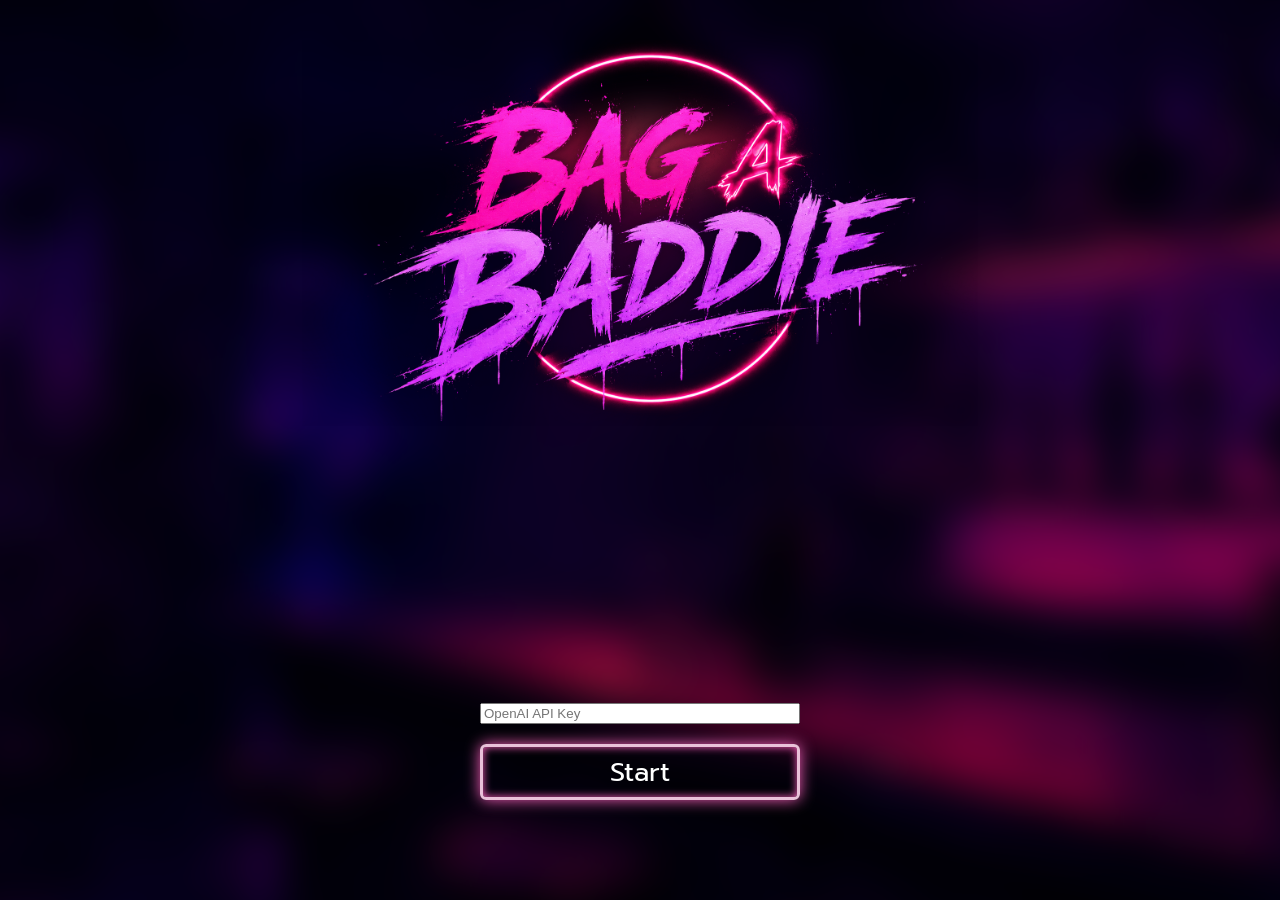
==== index.html @ a1d1e775 "fix" ====
<head>
    <link rel="stylesheet" href="css/config.css">
    <link rel="stylesheet" href="css/base.css">
    <link rel="stylesheet" href="css/pages.css">

    <link rel="stylesheet" href="css/home.css">

    <link rel="stylesheet" href="css/game.css">
    <link rel="stylesheet" href="css/girl.css">

    <link rel="stylesheet" href="css/convo.css">

    <style>
    @import url('https://fonts.googleapis.com/css2?family=Noto+Sans:ital,wght@0,100..900;1,100..900&family=Prompt:ital,wght@0,100;0,200;0,300;0,400;0,500;0,600;0,700;0,800;0,900;1,100;1,200;1,300;1,400;1,500;1,600;1,700;1,800;1,900&family=Ubuntu:ital,wght@0,300;0,400;0,500;0,700;1,300;1,400;1,500;1,700&display=swap');
    </style>

    <script type="module">
        import OpenAI from "https://esm.sh/openai"

        const oai = new OpenAI({ apiKey: OPENAI_KEY, dangerouslyAllowBrowser: true })
        window.openai = oai
    </script>
    <script src="js/secrets.js"></script>
    <script src="js/character_data.js"></script>
    <script src="js/tools_data.js"></script>
    <script src="js/prompt.js"></script>
</head>
<body>
    <section class="page hidden" id="game">
        <div class="hidden" id="girl-selection">
            <img class="bg" src="assets/bars/bar-1.png">
        </div>
        <div class="bar hidden" id="bar-1">
            <img class="bg" src="assets/bars/bar-1.png">
            <div class="girl">
                <img class="avatar" id="avatar" src="">
            </div>
            <audio class="music" src="assets/music/bar-1.wav" loop></audio>
        </div>
        <div class="bar hidden" id="bar-2">
            <audio class="music" src="assets/music/bar-1.wav" loop></audio>
        </div>
        <div class="bar hidden" id="bar-3">
            <audio class="music" src="assets/music/bar-1.wav" loop></audio>
        </div>

        <div id="convo">
            <form id="user-input">
                <input type="text">
                <button type="submit">></button>
            </form>
            <div id="ai-response">
                <span></span>
            </div>
        </div>
        <script src="js/convo.js"></script>
        

        <script src="js/bars.js"></script>
    </section>
    <section class="page hidden" id="end"></section>
    <section class="page" id="home">
        <img class="bg" src="assets/home-background.png">
        <h1>
            <img src="assets/logo.png" alt="Bag A Baddie">
        </h1>
        <div id="menus">
            <input type="text" id="openai-key" placeholder="OpenAI API Key">
            <script>
                (()=>{
                    const openai_input = document.querySelector('#openai-key')
                    openai_input.addEventListener('change', ()=>{
                        OPENAI_KEY = this.value;
                        window.localStorage.setItem('openai', OPENAI_KEY)
                    })
                    openai_input.value = window.localStorage.getItem('openai')
                })()
            </script>
            <a id="start-btn" onclick="switchPage('game');loadBar(1)">Start</a>
        </div>
    </section>

    <script src="js/pages.js"></script>
</body>
---- css/base.css ----
html, body {
    box-sizing: border-box;
    margin: 0;
    position: relative;
    font-family: "Prompt", sans-serif;

    background-color: black;
}
---- css/pages.css ----
.page {
    position: fixed;
    inset: 0;
    opacity: 1;
    pointer-events: all;
    
    transition: opacity .3s ease-in-out, transform .4s ease-in-out;
    transform: translateY(0);
    will-change: transform;
}
.page.hidden {
    transform: translateY(100%);
    opacity: 0;
    pointer-events: none;
}
---- css/home.css ----
#home .bg {
    position: absolute;
    width: 100%;
    height: 100%;
    object-fit: cover;
    transform: scale(1.3);
    filter: blur(15px) brightness(.6);
}

#home h1 {
    position: absolute;
    left: 50%;
    top: 20px;
    transform: translate(-50%);
    width: 75vh;
}

#home h1 img {
    width: 100%;
}

#home #menus {
    position: absolute;
    left: 50%;
    bottom: 100px;
    transform: translate(-50%);
    width: 25vw;
    height: fit-content;

    display: flex;
    justify-content: center;
    flex-direction: column;
    gap: 20px;
}
#home #menus #start-btn {
    box-sizing: border-box;
    display: block;
    position: relative;
    width: 100%;

    padding: 5px 10px 5px 10px;

    text-align: center;
    font-size: 3vh;
    color: white;
    border: 3px solid #e9c1d9;
    border-radius: 6px;
    box-shadow: inset 0px 0px 8px #f85eba,
                0px 0px 15px #f85eba;

    cursor: pointer;

    transition: transform .3s ease-out;
}
#home #menus #start-btn:hover {
    transform: scale(1.03);
}
---- css/game.css ----
#girl-selection,
.bar {
    position: absolute;
    inset: 0;
}

#girl-selection .bg,
.bar .bg {
    position: absolute;
    width: 100%;
    height: 100%;
    object-fit: cover;
    animation: beat 0.2439s linear infinite alternate; /* 0.4878s because song is 123bpm - 60 / 123 = 0.4878 */
}

@keyframes beat {
    0% {
        transform: scale(1);
        filter: brightness(.8) blur(0px);
    }
    40% {
        transform: scale(1);
    }
    70% {
        filter: brightness(.8) blur(0px);
    }
    100% {
        transform: scale(1.005);
        filter: brightness(1.1) blur(1px);
    }
}
---- css/girl.css ----
.girl {
    position: absolute;
    width: 75vh;
    bottom: 0;
    left: 10vw;
    animation: breath 2s ease-in-out infinite alternate;
}

.girl .avatar {
    width: 100%;
}

@keyframes breath {
    from {
        transform: translateY(0px);
    }
    to {
        transform: translateY(7px);
    }
}
---- css/convo.css ----
#user-input {
    position: absolute;
    bottom: 25px;
    left: 50%;
    transform: translate(-50%);

    width: 80vw;
    height: 50px;
    
    background: linear-gradient(45deg, #1a571f6c 0%, #55065366 100%);
    backdrop-filter: blur(10px);

    border: 3px solid #e9c1d9;
    border-radius: 6px;
    box-shadow: inset 0px 0px 8px #f85eba,
                0px 0px 15px #f85eba;

    display: grid;
    grid-template-columns: auto 4rem;
}

#user-input input {
    all:unset;

    position: relative;
    height: 100%;

    padding-left: 15px;
    font-size: 1.4rem;

    color: white;
}

#user-input button {
    all:unset;

    font-family: "Prompt", sans-serif;
    user-select: none; 

    position: relative;
    height: 100%;
    text-align: center;
    align-content: center;

    font-size: 2rem;
    cursor: pointer;
    
    color: white;
    box-sizing: border-box;
    border-radius: 6px;
    box-shadow: inset 0px 0px 8px #f85eba,
                0px 0px 15px #f85eba;
}

#ai-response span {
    overflow: hidden;
    height: fit-content;
    color: white;
    z-index: 999;
    position: absolute;
    top: 30%;
    left: 40%;
    width: 40vw;
    font-size: 1.4rem;
}
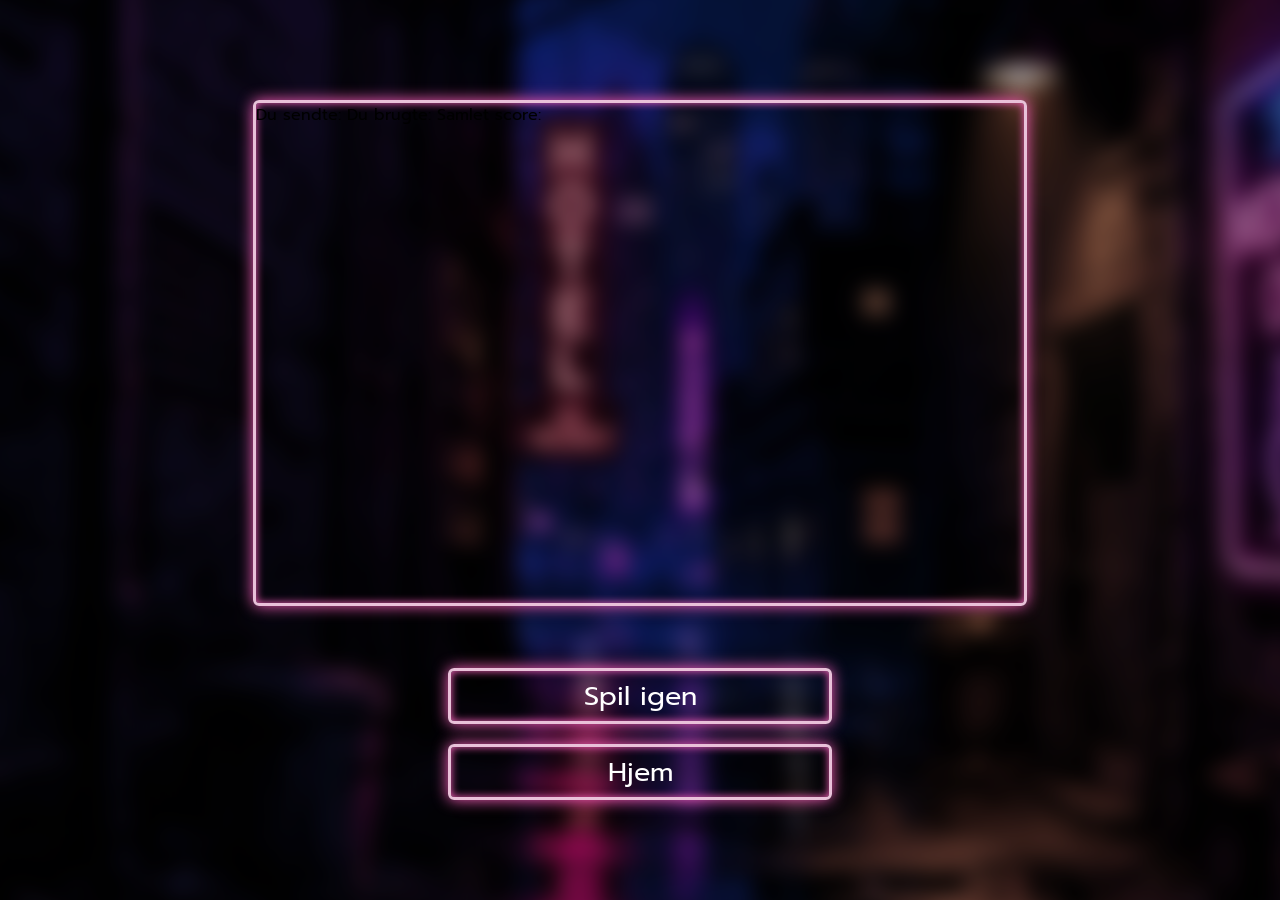
==== commit a180144d: "stuff" ====
--- a/index.html
+++ b/index.html
@@ -5,8 +5,11 @@
 
     <link rel="stylesheet" href="css/home.css">
 
+    <link rel="stylesheet" href="css/end.css">
+
     <link rel="stylesheet" href="css/game.css">
     <link rel="stylesheet" href="css/girl.css">
+    <link rel="stylesheet" href="css/girl-selection.css">
 
     <link rel="stylesheet" href="css/convo.css">
 
@@ -20,27 +23,26 @@
         const oai = new OpenAI({ apiKey: OPENAI_KEY, dangerouslyAllowBrowser: true })
         window.openai = oai
     </script>
+    <script type="module" src="db.js"></script>
+
     <script src="js/secrets.js"></script>
     <script src="js/character_data.js"></script>
     <script src="js/tools_data.js"></script>
+    <script src="js/girl_options_data.js"></script>
+    <script src="js/base.js"></script>
     <script src="js/prompt.js"></script>
+    <script src="js/game.js"></script>
 </head>
 <body>
     <section class="page hidden" id="game">
-        <div class="hidden" id="girl-selection">
-            <img class="bg" src="assets/bars/bar-1.png">
-        </div>
         <div class="bar hidden" id="bar-1">
             <img class="bg" src="assets/bars/bar-1.png">
+            <div id="girl-selection">
+                <h2 data-text="Hvem vil du score?">Hvem vil du score?</h2>
+            </div>
             <div class="girl">
-                <img class="avatar" id="avatar" src="">
+                <img class="avatar" src="">
             </div>
-            <audio class="music" src="assets/music/bar-1.wav" loop></audio>
-        </div>
-        <div class="bar hidden" id="bar-2">
-            <audio class="music" src="assets/music/bar-1.wav" loop></audio>
-        </div>
-        <div class="bar hidden" id="bar-3">
             <audio class="music" src="assets/music/bar-1.wav" loop></audio>
         </div>
 
@@ -58,8 +60,31 @@
 
         <script src="js/bars.js"></script>
     </section>
-    <section class="page hidden" id="end"></section>
-    <section class="page" id="home">
+    <section class="page" id="end">
+        <img class="bg" src="assets/end-background.png">
+        <h2>Du blev <span id="result">...</span></h2>
+        <div id="stats">
+            <span class="stat">Du sendte: <span></span></span>
+            <span class="stat">Du brugte: <span></span></span>
+            <span id="score" class="stat">Samlet score: <span></span></span>
+        </div>
+        <div id="nav-btns">
+            <a onclick="startGame()">Spil igen</a>
+            <a onclick="switchPage('home')">Hjem</a>
+        </div>
+        <audio class="music" src="assets/music/home.wav" loop></audio>
+        <script>
+            (()=>{
+                const script = document.currentScript
+                document.addEventListener('click', () => {
+                    const audio = script.previousElementSibling;
+                    audio.volume = 0.4;
+                    audio.play();
+                }, { once: true })
+            })()
+        </script>
+    </section>
+    <section class="page hidden" id="home">
         <img class="bg" src="assets/home-background.png">
         <h1>
             <img src="assets/logo.png" alt="Bag A Baddie">
@@ -76,8 +101,30 @@
                     openai_input.value = window.localStorage.getItem('openai')
                 })()
             </script>
-            <a id="start-btn" onclick="switchPage('game');loadBar(1)">Start</a>
+            <input type="text" id="name" placeholder="Dit navn">
+            <script>
+                (()=>{
+                    const name = document.querySelector('#name')
+                    name.addEventListener('change', ()=>{
+                        NAME = this.value;
+                        window.localStorage.setItem('name', NAME)
+                    })
+                    name.value = window.localStorage.getItem('name')
+                })()
+            </script>
+            <a id="start-btn" onclick="startGame()">Start</a>
         </div>
+        <audio class="music" src="assets/music/home.wav" loop></audio>
+        <script>
+            (()=>{
+                const script = document.currentScript
+                document.addEventListener('click', () => {
+                    const audio = script.previousElementSibling;
+                    audio.volume = 0.4;
+                    audio.play();
+                }, { once: true })
+            })()
+        </script>
     </section>
 
     <script src="js/pages.js"></script>
--- a/css/base.css
+++ b/css/base.css
@@ -5,4 +5,11 @@
     font-family: "Prompt", sans-serif;
 
     background-color: black;
+
+    overscroll-behavior-x: none;
+}
+
+* {
+    user-select: none;
+    -webkit-user-drag: none;
 }
--- a/css/home.css
+++ b/css/home.css
@@ -17,6 +17,33 @@
 
 #home h1 img {
     width: 100%;
+    animation:  logo-move 3s ease-in-out alternate infinite,
+                logo-rotate 4s ease-in-out alternate infinite,
+                logo-scale 2s ease-in-out alternate infinite;
+}
+@keyframes logo-move {
+    from {
+        translate: 0 4px;
+    }
+    to {
+        translate: 0 -4px;
+    }
+}
+@keyframes logo-rotate {
+    from {
+        rotate: 2deg;
+    }
+    to {
+        rotate: -2deg;
+    }
+}
+@keyframes logo-scale {
+    from {
+        scale: .98;
+    }
+    to {
+        scale: 1.02;
+    }
 }
 
 #home #menus {
--- a/css/end.css
+++ b/css/end.css
@@ -0,0 +1,58 @@
+#end .bg {
+    position: absolute;
+    width: 100%;
+    height: 100%;
+    object-fit: cover;
+    transform: scale(1.3);
+    filter: blur(8px) brightness(.6);
+}
+
+#end #stats {
+    position: absolute;
+    top: 100px;
+    left: 50%;
+    transform: translateX(-50%);
+    width: 60vw;
+    height: calc(100vh - 100px - 200px - 100px);
+
+    border: 3px solid #e9c1d9;
+    border-radius: 6px;
+    box-shadow: inset 0px 0px 8px #f85eba,
+                0px 0px 15px #f85eba;
+}
+
+#end #nav-btns {
+    position: absolute;
+    bottom: 100px;
+    left: 50%;
+    transform: translateX(-50%);
+    width: 30vw;
+
+    display: flex;
+    align-items: center;
+    flex-direction: column;
+    gap: 20px;
+}
+#end #nav-btns a {
+    box-sizing: border-box;
+    display: block;
+    position: relative;
+    width: 100%;
+
+    padding: 5px 10px 5px 10px;
+
+    text-align: center;
+    font-size: 3vh;
+    color: white;
+    border: 3px solid #e9c1d9;
+    border-radius: 6px;
+    box-shadow: inset 0px 0px 8px #f85eba,
+                0px 0px 15px #f85eba;
+
+    cursor: pointer;
+
+    transition: transform .3s ease-out;
+}
+#end #nav-btns a:hover {
+    transform: scale(1.03);
+}
--- a/css/game.css
+++ b/css/game.css
@@ -1,10 +1,8 @@
-#girl-selection,
 .bar {
     position: absolute;
     inset: 0;
 }
 
-#girl-selection .bg,
 .bar .bg {
     position: absolute;
     width: 100%;
--- a/css/girl.css
+++ b/css/girl.css
@@ -1,4 +1,4 @@
-.girl {
+.bar > .girl {
     position: absolute;
     width: 75vh;
     bottom: 0;
@@ -6,7 +6,7 @@
     animation: breath 2s ease-in-out infinite alternate;
 }
 
-.girl .avatar {
+.bar > .girl .avatar {
     width: 100%;
 }
 
@@ -17,4 +17,14 @@
     to {
         transform: translateY(7px);
     }
+}
+
+.bar > .girl {
+    opacity: 0;
+    pointer-events: none;
+    transition: opacity .2s ease-out .4s;
+}
+#game:has(.bar.girl-selected:not(.hidden)) .bar > .girl {
+    opacity: 1;
+    pointer-events: all;
 }
--- a/css/girl-selection.css
+++ b/css/girl-selection.css
@@ -0,0 +1,70 @@
+#girl-selection > .girl {
+    position: absolute;
+    width: 50vh;
+    bottom: 0;
+    filter: brightness(.8);
+    transition: filter .3s ease-out, scale .2s ease-out;
+}
+#girl-selection > .girl:hover {
+    filter: brightness(1.2);
+    scale: 1.1;
+}
+#girl-selection > .girl .avatar {
+    width: 100%;
+}
+
+#girl-selection #girl-1 {
+    left: 10vw;
+    transform-origin: center;
+}
+#girl-selection #girl-2 {
+    left: 50vw;
+    transform: translateX(-50%);
+    transform-origin: left;
+}
+#girl-selection #girl-3 {
+    right: 10vw;
+    transform-origin: center;
+}
+
+#girl-selection {
+    opacity: 1;
+    pointer-events: all;
+    transition: opacity .3s ease-out;
+}
+#game:has(.bar.girl-selected:not(.hidden)) #girl-selection {
+    opacity: 0;
+    pointer-events: none;
+}
+
+#girl-selection h2 {
+    position: absolute;
+    top: 40px;
+    left: 50%;
+    color: rgba(255, 255, 255, 0);
+    transform: translateX(-50%);
+
+    text-align: center;
+
+    font-size: 8vh;
+    letter-spacing: 1px;
+    -webkit-text-stroke: 1.5px #e9c1d9;
+}
+#girl-selection h2::before {
+    content:attr(data-text);
+    position: absolute;
+    inset: 0;
+
+    -webkit-text-stroke: 1.8px #f85eba;
+    filter: blur(1.5px);
+    z-index: -1;
+}
+#girl-selection h2::after {
+    content:attr(data-text);
+    position: absolute;
+    inset: 0;
+
+    -webkit-text-stroke: 2px #f85eba;
+    filter: blur(4px);
+    z-index: -1;
+}
--- a/css/convo.css
+++ b/css/convo.css
@@ -62,4 +62,14 @@
     left: 40%;
     width: 40vw;
     font-size: 1.4rem;
+}
+
+#convo {
+    opacity: 0;
+    pointer-events: none;
+    transition: opacity .2s ease-out .4s;
+}
+#game:has(.bar.girl-selected:not(.hidden)) #convo {
+    opacity: 1;
+    pointer-events: all;
 }
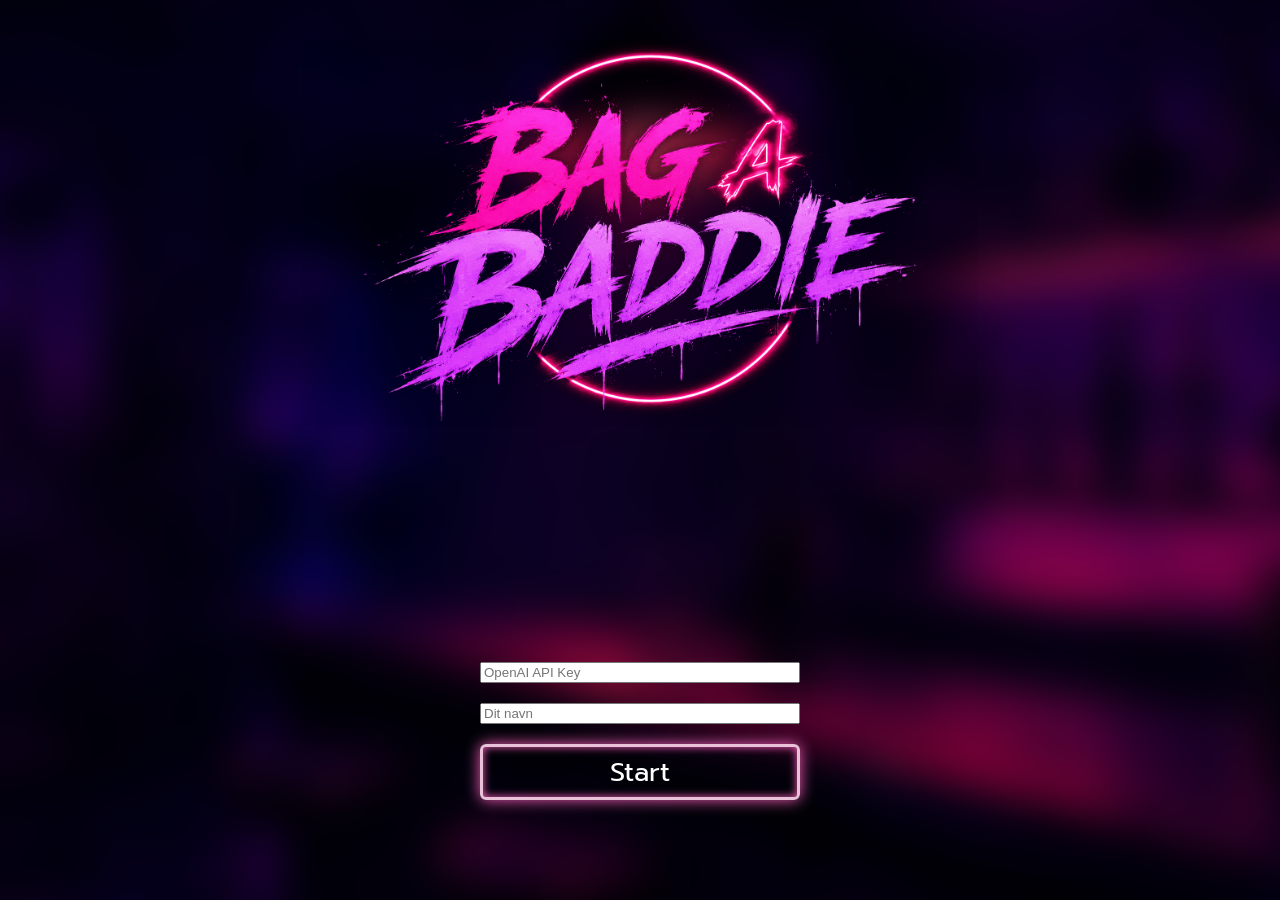
==== commit c4629be9: "db implementation 1.0" ====
--- a/index.html
+++ b/index.html
@@ -20,10 +20,55 @@
     <script type="module">
         import OpenAI from "https://esm.sh/openai"
 
-        const oai = new OpenAI({ apiKey: OPENAI_KEY, dangerouslyAllowBrowser: true })
-        window.openai = oai
+        function initOpenAI(key) {
+            const oai = new OpenAI({ apiKey: key, dangerouslyAllowBrowser: true })
+            window.openai = oai
+        }
+        window.initOpenAI = initOpenAI
     </script>
-    <script type="module" src="db.js"></script>
+    <script type="module">
+        import { initializeApp } from "https://www.gstatic.com/firebasejs/10.12.0/firebase-app.js"
+        import { getFirestore, collection, addDoc, getDocs, query, orderBy, limit }
+            from "https://www.gstatic.com/firebasejs/10.12.0/firebase-firestore.js"
+
+        const firebaseConfig = {
+        apiKey: "AIzaSyCmjvm1duQeqh9G-P5BqQR8ev-W00J4Yjs",
+        authDomain: "bag-a-baddie.firebaseapp.com",
+        projectId: "bag-a-baddie",
+        storageBucket: "bag-a-baddie.firebasestorage.app",
+        messagingSenderId: "230030096772",
+        appId: "1:230030096772:web:84f2ae6ee2347cdae005d1"
+        }
+
+        const app = initializeApp(firebaseConfig)
+
+
+
+        const db = getFirestore(app)
+
+        async function submitScore(name, score, time, messages) {
+            await addDoc(collection(db, "highscores"), {
+                name: name,
+                score: score,
+                time: time,
+                messages: messages,
+                timestamp: Date.now()
+            })
+        }
+
+        async function getHighscores() {
+            const q = query(
+                collection(db, "highscores"),
+                orderBy("score", "desc"),
+                limit(10)
+            )
+            const snapshot = await getDocs(q)
+            return snapshot.docs.map(doc => doc.data())
+        }
+
+        window.submitScore = submitScore
+        window.getHighscores = getHighscores
+    </script>
 
     <script src="js/secrets.js"></script>
     <script src="js/character_data.js"></script>
@@ -32,11 +77,16 @@
     <script src="js/base.js"></script>
     <script src="js/prompt.js"></script>
     <script src="js/game.js"></script>
+    <script src="js/end.js"></script>
+    <script src="js/home.js"></script>
 </head>
 <body>
-    <section class="page hidden" id="game">
+    <section class="page hidden" id="game" data-init-script="initGame">
         <div class="bar hidden" id="bar-1">
             <img class="bg" src="assets/bars/bar-1.png">
+
+            <span id="timer"></span>
+
             <div id="girl-selection">
                 <h2 data-text="Hvem vil du score?">Hvem vil du score?</h2>
             </div>
@@ -60,7 +110,7 @@
 
         <script src="js/bars.js"></script>
     </section>
-    <section class="page" id="end">
+    <section class="page hidden" id="end" data-init-script="initEnd">
         <img class="bg" src="assets/end-background.png">
         <h2>Du blev <span id="result">...</span></h2>
         <div id="stats">
@@ -69,7 +119,7 @@
             <span id="score" class="stat">Samlet score: <span></span></span>
         </div>
         <div id="nav-btns">
-            <a onclick="startGame()">Spil igen</a>
+            <a onclick="switchPage('game')">Spil igen</a>
             <a onclick="switchPage('home')">Hjem</a>
         </div>
         <audio class="music" src="assets/music/home.wav" loop></audio>
@@ -84,7 +134,7 @@
             })()
         </script>
     </section>
-    <section class="page hidden" id="home">
+    <section class="page" id="home" data-init-script="initHome">
         <img class="bg" src="assets/home-background.png">
         <h1>
             <img src="assets/logo.png" alt="Bag A Baddie">
@@ -95,10 +145,17 @@
                 (()=>{
                     const openai_input = document.querySelector('#openai-key')
                     openai_input.addEventListener('change', ()=>{
-                        OPENAI_KEY = this.value;
+                        OPENAI_KEY = openai_input.value;
                         window.localStorage.setItem('openai', OPENAI_KEY)
+                        window.initOpenAI(OPENAI_KEY)
                     })
-                    openai_input.value = window.localStorage.getItem('openai')
+
+                    window.addEventListener('load', () => {
+                        openai_input.value = window.localStorage.getItem('openai') || ''
+                        if (openai_input.value && window.initOpenAI) {
+                            window.initOpenAI(openai_input.value)
+                        }
+                    })
                 })()
             </script>
             <input type="text" id="name" placeholder="Dit navn">
@@ -112,7 +169,20 @@
                     name.value = window.localStorage.getItem('name')
                 })()
             </script>
-            <a id="start-btn" onclick="startGame()">Start</a>
+            <a id="start-btn" onclick="switchPage('game')">Start</a>
+        </div>
+        <div id="highscores">
+            <table>
+                <thead>
+                    <tr>
+                        <th>Navn</th>
+                        <th>Tid</th>
+                        <th>Beskeder</th>
+                        <th>Score</th>
+                    </tr>
+                </thead>
+                <tbody></tbody>
+            </table>
         </div>
         <audio class="music" src="assets/music/home.wav" loop></audio>
         <script>
--- a/css/game.css
+++ b/css/game.css
@@ -26,4 +26,12 @@
         transform: scale(1.005);
         filter: brightness(1.1) blur(1px);
     }
+}
+
+#timer {
+    position: absolute;
+    right: 20px;
+    top: 10px;
+    font-size: 1.7rem;
+    color: white;
 }
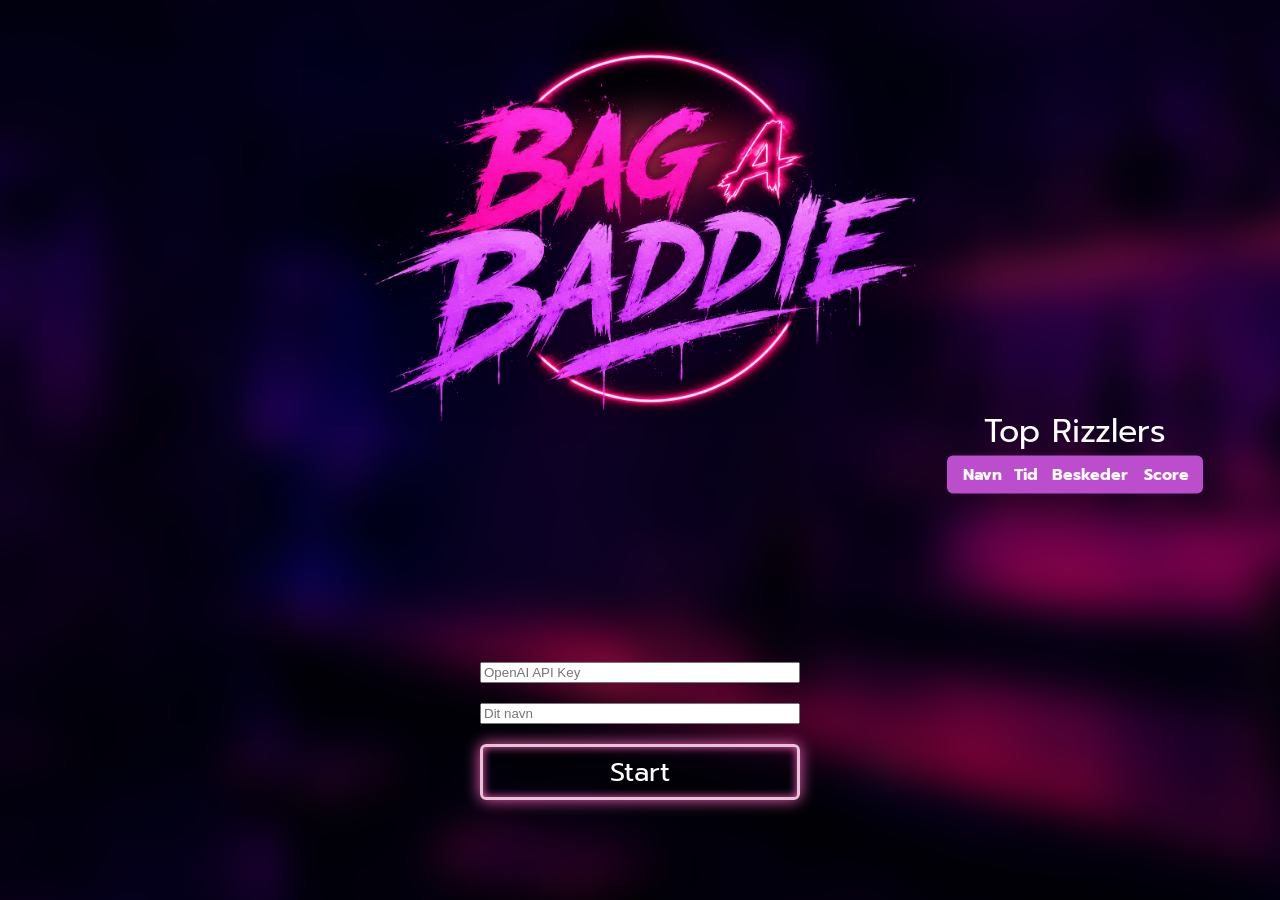
==== commit eb46e0ec: "done" ====
--- a/index.html
+++ b/index.html
@@ -59,7 +59,7 @@
         async function getHighscores() {
             const q = query(
                 collection(db, "highscores"),
-                orderBy("score", "desc"),
+                orderBy("score", "asc"),
                 limit(10)
             )
             const snapshot = await getDocs(q)
@@ -70,7 +70,6 @@
         window.getHighscores = getHighscores
     </script>
 
-    <script src="js/secrets.js"></script>
     <script src="js/character_data.js"></script>
     <script src="js/tools_data.js"></script>
     <script src="js/girl_options_data.js"></script>
@@ -85,7 +84,7 @@
         <div class="bar hidden" id="bar-1">
             <img class="bg" src="assets/bars/bar-1.png">
 
-            <span id="timer"></span>
+            <span id="timer-container"><span id="timer">0</span> sek</span>
 
             <div id="girl-selection">
                 <h2 data-text="Hvem vil du score?">Hvem vil du score?</h2>
@@ -112,11 +111,11 @@
     </section>
     <section class="page hidden" id="end" data-init-script="initEnd">
         <img class="bg" src="assets/end-background.png">
-        <h2>Du blev <span id="result">...</span></h2>
+        <h2 id="result"></h2>
         <div id="stats">
-            <span class="stat">Du sendte: <span></span></span>
-            <span class="stat">Du brugte: <span></span></span>
-            <span id="score" class="stat">Samlet score: <span></span></span>
+            <span class="stat">Du sendte: <span id="messages"></span> beskeder</span>
+            <span class="stat">Du brugte: <span id="time"></span> sek</span>
+            <span id="score" class="stat">Samlet score: <span id="final-score"></span></span>
         </div>
         <div id="nav-btns">
             <a onclick="switchPage('game')">Spil igen</a>
@@ -145,9 +144,9 @@
                 (()=>{
                     const openai_input = document.querySelector('#openai-key')
                     openai_input.addEventListener('change', ()=>{
-                        OPENAI_KEY = openai_input.value;
-                        window.localStorage.setItem('openai', OPENAI_KEY)
-                        window.initOpenAI(OPENAI_KEY)
+                        window.OPENAI_KEY = openai_input.value;
+                        window.localStorage.setItem('openai', window.OPENAI_KEY)
+                        window.initOpenAI(window.OPENAI_KEY)
                     })
 
                     window.addEventListener('load', () => {
@@ -163,16 +162,18 @@
                 (()=>{
                     const name = document.querySelector('#name')
                     name.addEventListener('change', ()=>{
-                        NAME = this.value;
-                        window.localStorage.setItem('name', NAME)
+                        window.NAME = name.value;
+                        window.localStorage.setItem('name', window.NAME)
                     })
-                    name.value = window.localStorage.getItem('name')
+                    name.value = window.localStorage.getItem('name') || ''
+                    window.NAME = name.value;
                 })()
             </script>
             <a id="start-btn" onclick="switchPage('game')">Start</a>
         </div>
         <div id="highscores">
             <table>
+                <caption>Top Rizzlers</caption>
                 <thead>
                     <tr>
                         <th>Navn</th>
--- a/css/home.css
+++ b/css/home.css
@@ -81,4 +81,32 @@
 }
 #home #menus #start-btn:hover {
     transform: scale(1.03);
+}
+
+#home #highscores table {
+    position: absolute;
+    width: 20vw;
+    right: 6vw;
+    top: 50%;
+    transform: translateY(-50%);
+
+    padding: 4px 10px 4px 10px;
+
+    background-color: #bc4ecd;
+    color: white;
+    text-align: center;
+
+    border-radius: 6px;
+}
+#home #highscores table caption {
+    font-size: 2rem;
+}
+
+#home #highscores table tbody td,
+#home #highscores table thead th {
+    padding-right: 5px;
+}
+#home #highscores table tbody td:last-child,
+#home #highscores table thead th:last-child {
+    padding-right: 0;
 }
--- a/css/end.css
+++ b/css/end.css
@@ -7,18 +7,44 @@
     filter: blur(8px) brightness(.6);
 }
 
+#end h2 {
+    position: absolute;
+    top: 80px;
+
+    font-size: 2.4rem;
+    color: white;
+    width: 100%;
+    text-align: center;
+}
+
 #end #stats {
     position: absolute;
-    top: 100px;
+    top: 200px;
     left: 50%;
     transform: translateX(-50%);
-    width: 60vw;
+    width: fit-content;
     height: calc(100vh - 100px - 200px - 100px);
 
-    border: 3px solid #e9c1d9;
-    border-radius: 6px;
-    box-shadow: inset 0px 0px 8px #f85eba,
-                0px 0px 15px #f85eba;
+    color: white;
+
+    display: flex;
+    flex-direction: column;
+    gap: 10px;
+}
+#end #stats .stat {
+    font-size: 1.1rem;
+}
+#end #stats .stat span {
+    font-size: 1.2rem;
+    font-weight: bold;
+}
+
+#end #stats .stat#score {
+    font-size: 1.7rem;
+}
+#end #stats .stat#score span {
+    font-size: 1.7rem;
+    font-weight: bold;
 }
 
 #end #nav-btns {
--- a/css/game.css
+++ b/css/game.css
@@ -28,7 +28,7 @@
     }
 }
 
-#timer {
+#timer-container {
     position: absolute;
     right: 20px;
     top: 10px;
